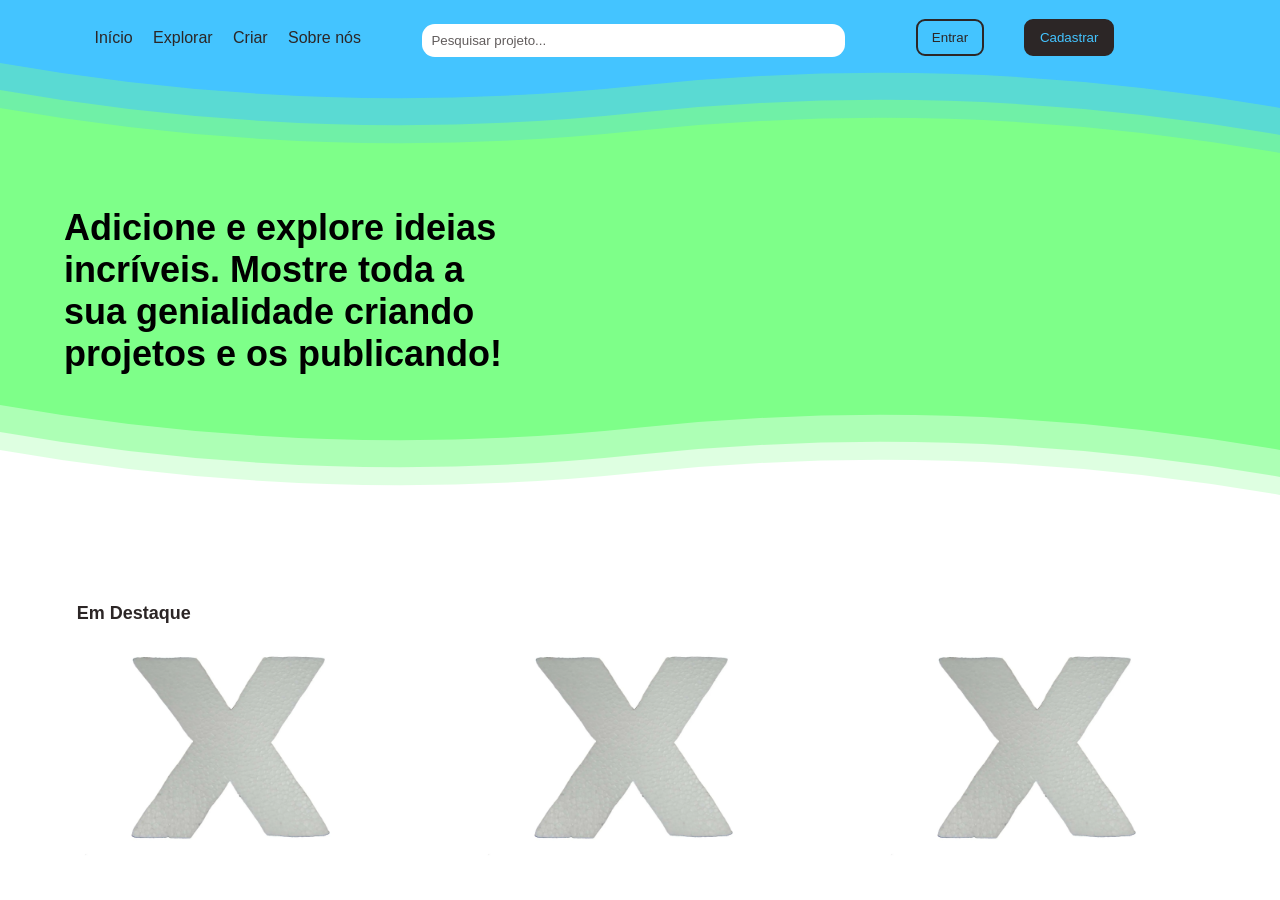
==== index.html @ c54d2713 "imagens trocadas" ====
<!DOCTYPE html>
<html lang="pt-br">

<head>
    <meta charset="UTF-8">
    <meta name="viewport" content="width=device-width, initial-scale=1.0">
    <title>Document</title>
    <link rel="stylesheet" href="estilo.css">
</head>

<body>
    <header>
        <div class="header">
            <ul class="nav1">
                <img src="Imagens/AraraPostLogo.png" alt="" class="logo">
                <li><a href="">Início</a></li>
                <li><a href="">Explorar</a></li>
                <li><a href="">Criar</a></li>
                <li><a href="">Sobre nós</a></li>
            </ul>

            <input class="searchBar" type="text" placeholder="Pesquisar projeto...">

            <ul class="nav2">
                <li><button class="login" id="login">Entrar</button></li>
                <li><button class="cadastro" id="cadastro">Cadastrar</button></li>
                <li><a href=""><img src="Imagens/perfil.png" alt="" style="height: 5vh;"></a></li>
                <li><button class="darkMode" id="darkMode"><img src="Imagens/DarkMode.png" alt="" style="height: 4vh;"></button></li>
            </ul>

        </div>
        <svg class="header1" viewBox="0 0 800 120" xmlns="http://www.w3.org/2000/svg" preserveAspectRatio="none">
            <path d="M0,0 L800,0 L800,80 Q600,30 400,60 Q200,90 0,40 Z" />
        </svg>

        <svg class="header2" viewBox="0 0 800 120" xmlns="http://www.w3.org/2000/svg" preserveAspectRatio="none">
            <path d="M0,0 L800,0 L800,80 Q600,30 400,60 Q200,90 0,40 Z" />
        </svg>

        <svg class="header3" viewBox="0 0 800 120" xmlns="http://www.w3.org/2000/svg" preserveAspectRatio="none">
            <path d="M0,0 L800,0 L800,80 Q600,30 400,60 Q200,90 0,40 Z" />
        </svg>
    </header>

    <main>
        <section class="waves">
            <div class="wave0">
                <div class="wave0-info">
                    <h1 id="text-wave0">Adicione e explore ideias incríveis. Mostre toda a sua genialidade criando
                        projetos e os publicando!</h1>
                </div>
            </div>

            <svg class="wave1" viewBox="0 0 800 120" xmlns="http://www.w3.org/2000/svg" preserveAspectRatio="none">
                <path d="M0,0 L800,0 L800,80 Q600,30 400,60 Q200,90 0,40 Z" />
            </svg>

            <svg class="wave2" viewBox="0 0 800 120" xmlns="http://www.w3.org/2000/svg" preserveAspectRatio="none">
                <path d="M0,0 L800,0 L800,80 Q600,30 400,60 Q200,90 0,40 Z" />
            </svg>

            <svg class="wave3" viewBox="0 0 800 120" xmlns="http://www.w3.org/2000/svg" preserveAspectRatio="none">
                <path d="M0,0 L800,0 L800,80 Q600,30 400,60 Q200,90 0,40 Z" />
            </svg>
        </section>

        <section id="projetosDestaque">
            <h2 id="destaqueTitle">Em Destaque</h2>
            <div id="projetos-destaque">
                <div id="destaque1"><img src="Wireframes/X.webp" alt=""></div>
                <div id="destaque2"><img src="Wireframes/X.webp" alt=""></div>
                <div id="destaque3"><img src="Wireframes/X.webp" alt=""></div>
            </div>
        </section>
    </main>
</body>

</html>
---- estilo.css ----
:root {
    --Preto: #2C2626;
    --Preto75: #2C2626bf;
    --azul: #44C4FF;
    --azul50: #44c4ff80;
    --azul25: #44C4FF40;
    --verde: #7EFF89;
    --verde50: #7EFF8980;
    --verde25: #7EFF8940;
}

* {
    padding: 0px;
    margin: 0px;
    box-sizing: border-box;
    font-family: Arial, Helvetica, sans-serif;
}

.header {
    z-index: 9999;
    position: absolute;
    height: 7vh;
    background-color: var(--azul);
    width: 100%;
    display: flex;
    flex-direction: row;
    align-items: center;

    .nav1 {
        margin-top: 1vw;
        margin-left: 4vw;
        margin-right: 4vw;
        display: flex;
        flex-direction: row;
        list-style: none;
        width: 25vw;
        justify-content: space-around;
        align-items: center;

        a {
            color: var(--Preto);
            text-decoration: none;
        }
    }

    .nav2 {
        margin-top: 1vw;
        margin-left: 4vw;
        margin-right: 4vw;
        display: flex;
        flex-direction: row;
        list-style: none;
        width: 25vw;
        justify-content: space-around;
        align-items: center;

        a {
            color: var(--Preto);
            text-decoration: none;
        }
    }
}

.header1 {
    position: absolute;
    top: 2vh;
    fill: var(--azul);
    height: 15vh;
    width: 100%;
    z-index: 99;
}

.header2 {
    position: absolute;
    top: 5vh;
    fill: var(--azul50);
    height: 15vh;
    width: 100%;
    z-index: 98;
}

.header3 {
    position: absolute;
    top: 7vh;
    fill: var(--azul25);
    height: 15vh;
    width: 100%;
    z-index: 98;
}

.wave0 {
    position: absolute;
    top: 5vh;
    background-color: var(--verde);
    height: 35vh;
    width: 100%;
    z-index: 97;
}

.wave0-info {
    margin-top: 6vh;
    position: absolute;
    top: 4vh;
    background-color: var(--verde);
    height: 30vh;
    width: 100%;
    z-index: 9999;
}

.wave1 {
    position: absolute;
    fill: var(--verde);
    top: 40vh;
    height: 15vh;
    width: 100%;
    z-index: 96;
}

.wave2 {
    position: absolute;
    top: 43vh;
    fill: var(--verde50);
    height: 15vh;
    width: 100%;
    z-index: 95;
}

.wave3 {
    position: absolute;
    top: 45vh;
    fill: var(--verde25);
    height: 15vh;
    width: 100%;
    z-index: 94;
}

.logo {
    margin-right: 1vw;
    height: 7vh;
    top: 1vh;
}

.login {
    background-color: transparent;
    padding: 1vh 1.5vh;
    color: var(--Preto);
    border-color: var(--Preto);
    border-radius: 1vh;
    border-style: solid;
    cursor: pointer;
}

.cadastro {
    background-color: var(--Preto);
    padding: 1vh 1.5vh;
    color: var(--azul);
    border-color: var(--Preto);
    border-radius: 1vh;
    border-style: solid;
    cursor: pointer;
}

.darkMode {
    border: none;
    background-color: transparent;
    cursor: pointer;
}

.searchBar {
    margin-top: 2vh;
    width: 33%;
    padding: 1vh;
    border: none;
    border-radius: 1vw;
    background-image: url(Imagens/lupa.png);
    background-size: 2vh;
    background-repeat: no-repeat;
    background-position: 31vw;
}

.searchBar::placeholder {
    color: var(--Preto75)
}

.searchBar:focus {
    outline: none;
}

#text-wave0 {
    margin-left: 5vw;
    margin-top: 8vh;
    font-size: 4vh;
    width: 35vw;
}

#projetosDestaque {
    height: 1vh;
    width: 100vw;
    position: absolute;
    top: 67vh;
}

#destaqueTitle {
    color: var(--Preto);
    font-size: large;
    margin-left: 6vw;
    margin-bottom: 1vh;
}

#projetos-destaque {
    display: flex;
    flex-direction: row;
    justify-content: space-between;
    img{
        width: 25vw;
        max-height: 25vh;
        border-radius: 15px;
    }
}

#destaque1 {
    margin-left: 6vw;
}

#destaque3 {
    margin-right: 6vw;
}
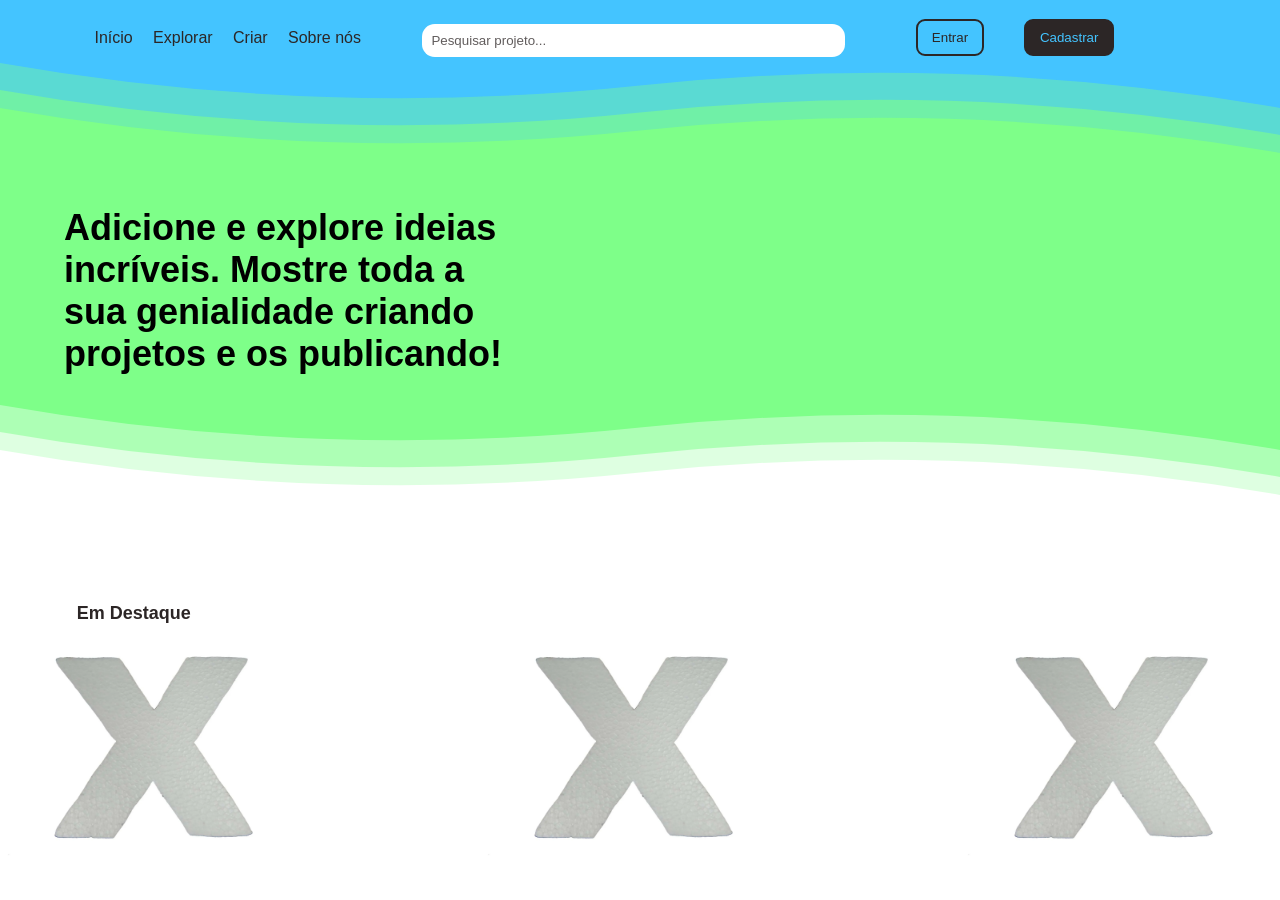
==== commit b1ac4969: "olha o JS vindo" ====
--- a/index.html
+++ b/index.html
@@ -66,13 +66,13 @@
 
         <section id="projetosDestaque">
             <h2 id="destaqueTitle">Em Destaque</h2>
-            <div id="projetos-destaque">
-                <div id="destaque1"><img src="Wireframes/X.webp" alt=""></div>
-                <div id="destaque2"><img src="Wireframes/X.webp" alt=""></div>
-                <div id="destaque3"><img src="Wireframes/X.webp" alt=""></div>
-            </div>
+            <div id="projetos-destaque"></div>
         </section>
     </main>
+    <footer>
+
+    </footer>
+    <script src="Objetos/projetos.js"></script>
 </body>
 
 </html>
--- a/estilo.css
+++ b/estilo.css
@@ -220,8 +220,4 @@
 
 #destaque1 {
     margin-left: 6vw;
-}
-
-#destaque3 {
-    margin-right: 6vw;
 }
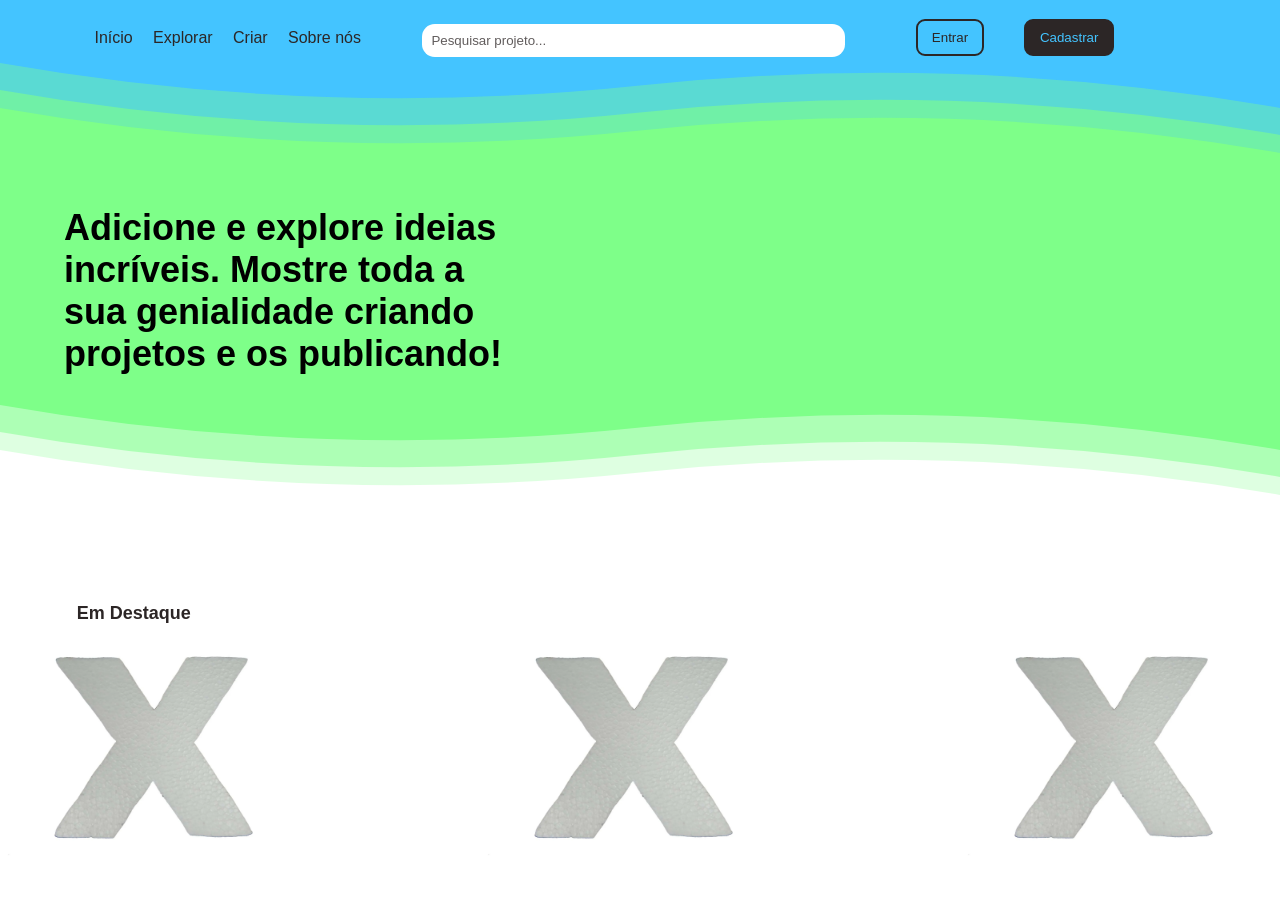
==== commit 9c32a850: "pagina de logia quase 100%" ====
--- a/index.html
+++ b/index.html
@@ -4,8 +4,8 @@
 <head>
     <meta charset="UTF-8">
     <meta name="viewport" content="width=device-width, initial-scale=1.0">
-    <title>Document</title>
-    <link rel="stylesheet" href="estilo.css">
+    <title>AraraPost - Início</title>
+    <link rel="stylesheet" href="CSS/index.css">
 </head>
 
 <body>
@@ -22,7 +22,7 @@
             <input class="searchBar" type="text" placeholder="Pesquisar projeto...">
 
             <ul class="nav2">
-                <li><button class="login" id="login">Entrar</button></li>
+                <li><button class="login" id="login"><a href="login.html">Entrar</a></button></li>
                 <li><button class="cadastro" id="cadastro">Cadastrar</button></li>
                 <li><a href=""><img src="Imagens/perfil.png" alt="" style="height: 5vh;"></a></li>
                 <li><button class="darkMode" id="darkMode"><img src="Imagens/DarkMode.png" alt="" style="height: 4vh;"></button></li>
--- a/CSS/index.css
+++ b/CSS/index.css
@@ -0,0 +1,223 @@
+:root {
+    --Preto: #2C2626;
+    --Preto75: #2C2626bf;
+    --azul: #44C4FF;
+    --azul50: #44c4ff80;
+    --azul25: #44C4FF40;
+    --verde: #7EFF89;
+    --verde50: #7EFF8980;
+    --verde25: #7EFF8940;
+}
+
+* {
+    padding: 0px;
+    margin: 0px;
+    box-sizing: border-box;
+    font-family: Arial, Helvetica, sans-serif;
+}
+
+.header {
+    z-index: 9999;
+    position: absolute;
+    height: 7vh;
+    background-color: var(--azul);
+    width: 100%;
+    display: flex;
+    flex-direction: row;
+    align-items: center;
+
+    .nav1 {
+        margin-top: 1vw;
+        margin-left: 4vw;
+        margin-right: 4vw;
+        display: flex;
+        flex-direction: row;
+        list-style: none;
+        width: 25vw;
+        justify-content: space-around;
+        align-items: center;
+
+        a {
+            color: var(--Preto);
+            text-decoration: none;
+        }
+    }
+
+    .nav2 {
+        margin-top: 1vw;
+        margin-left: 4vw;
+        margin-right: 4vw;
+        display: flex;
+        flex-direction: row;
+        list-style: none;
+        width: 25vw;
+        justify-content: space-around;
+        align-items: center;
+
+        a {
+            color: var(--Preto);
+            text-decoration: none;
+        }
+    }
+}
+
+.header1 {
+    position: absolute;
+    top: 2vh;
+    fill: var(--azul);
+    height: 15vh;
+    width: 100%;
+    z-index: 99;
+}
+
+.header2 {
+    position: absolute;
+    top: 5vh;
+    fill: var(--azul50);
+    height: 15vh;
+    width: 100%;
+    z-index: 98;
+}
+
+.header3 {
+    position: absolute;
+    top: 7vh;
+    fill: var(--azul25);
+    height: 15vh;
+    width: 100%;
+    z-index: 98;
+}
+
+.wave0 {
+    position: absolute;
+    top: 5vh;
+    background-color: var(--verde);
+    height: 35vh;
+    width: 100%;
+    z-index: 97;
+}
+
+.wave0-info {
+    margin-top: 6vh;
+    position: absolute;
+    top: 4vh;
+    background-color: var(--verde);
+    height: 30vh;
+    width: 100%;
+    z-index: 9999;
+}
+
+.wave1 {
+    position: absolute;
+    fill: var(--verde);
+    top: 40vh;
+    height: 15vh;
+    width: 100%;
+    z-index: 96;
+}
+
+.wave2 {
+    position: absolute;
+    top: 43vh;
+    fill: var(--verde50);
+    height: 15vh;
+    width: 100%;
+    z-index: 95;
+}
+
+.wave3 {
+    position: absolute;
+    top: 45vh;
+    fill: var(--verde25);
+    height: 15vh;
+    width: 100%;
+    z-index: 94;
+}
+
+.logo {
+    margin-right: 1vw;
+    height: 7vh;
+    top: 1vh;
+}
+
+.login {
+    background-color: transparent;
+    padding: 1vh 1.5vh;
+    color: var(--Preto);
+    border-color: var(--Preto);
+    border-radius: 1vh;
+    border-style: solid;
+    cursor: pointer;
+}
+
+.cadastro {
+    background-color: var(--Preto);
+    padding: 1vh 1.5vh;
+    color: var(--azul);
+    border-color: var(--Preto);
+    border-radius: 1vh;
+    border-style: solid;
+    cursor: pointer;
+}
+
+.darkMode {
+    border: none;
+    background-color: transparent;
+    cursor: pointer;
+}
+
+.searchBar {
+    margin-top: 2vh;
+    width: 33%;
+    padding: 1vh;
+    border: none;
+    border-radius: 1vw;
+    background-image: url('/Imagens/lupa.png');
+    background-size: 2vh;
+    background-repeat: no-repeat;
+    background-position: 31vw;
+}
+
+.searchBar::placeholder {
+    color: var(--Preto75)
+}
+
+.searchBar:focus {
+    outline: none;
+}
+
+#text-wave0 {
+    margin-left: 5vw;
+    margin-top: 8vh;
+    font-size: 4vh;
+    width: 35vw;
+}
+
+#projetosDestaque {
+    height: 1vh;
+    width: 100vw;
+    position: absolute;
+    top: 67vh;
+}
+
+#destaqueTitle {
+    color: var(--Preto);
+    font-size: large;
+    margin-left: 6vw;
+    margin-bottom: 1vh;
+}
+
+#projetos-destaque {
+    display: flex;
+    flex-direction: row;
+    justify-content: space-between;
+    img{
+        width: 25vw;
+        max-height: 25vh;
+        border-radius: 15px;
+    }
+}
+
+#destaque1 {
+    margin-left: 6vw;
+}
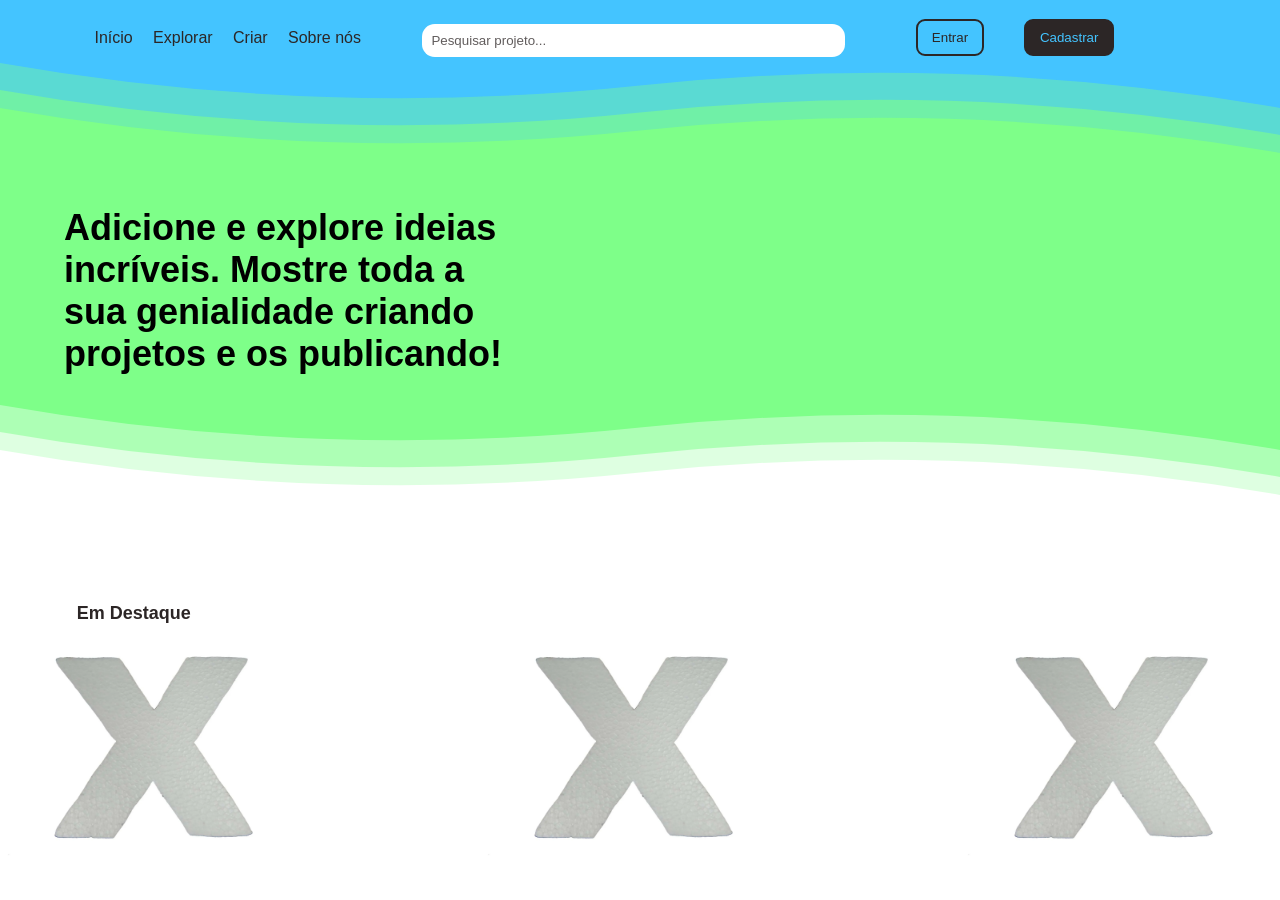
==== commit f940f2eb: "layout de cadastro feito" ====
--- a/index.html
+++ b/index.html
@@ -22,8 +22,8 @@
             <input class="searchBar" type="text" placeholder="Pesquisar projeto...">
 
             <ul class="nav2">
-                <li><button class="login" id="login"><a href="login.html">Entrar</a></button></li>
-                <li><button class="cadastro" id="cadastro">Cadastrar</button></li>
+                <li><a href="login.html"><button class="login" id="login">Entrar</button></a></li>
+                <li><a href="cadastro.html"><button class="cadastro" id="cadastro">Cadastrar</button></a></li>
                 <li><a href=""><img src="Imagens/perfil.png" alt="" style="height: 5vh;"></a></li>
                 <li><button class="darkMode" id="darkMode"><img src="Imagens/DarkMode.png" alt="" style="height: 4vh;"></button></li>
             </ul>
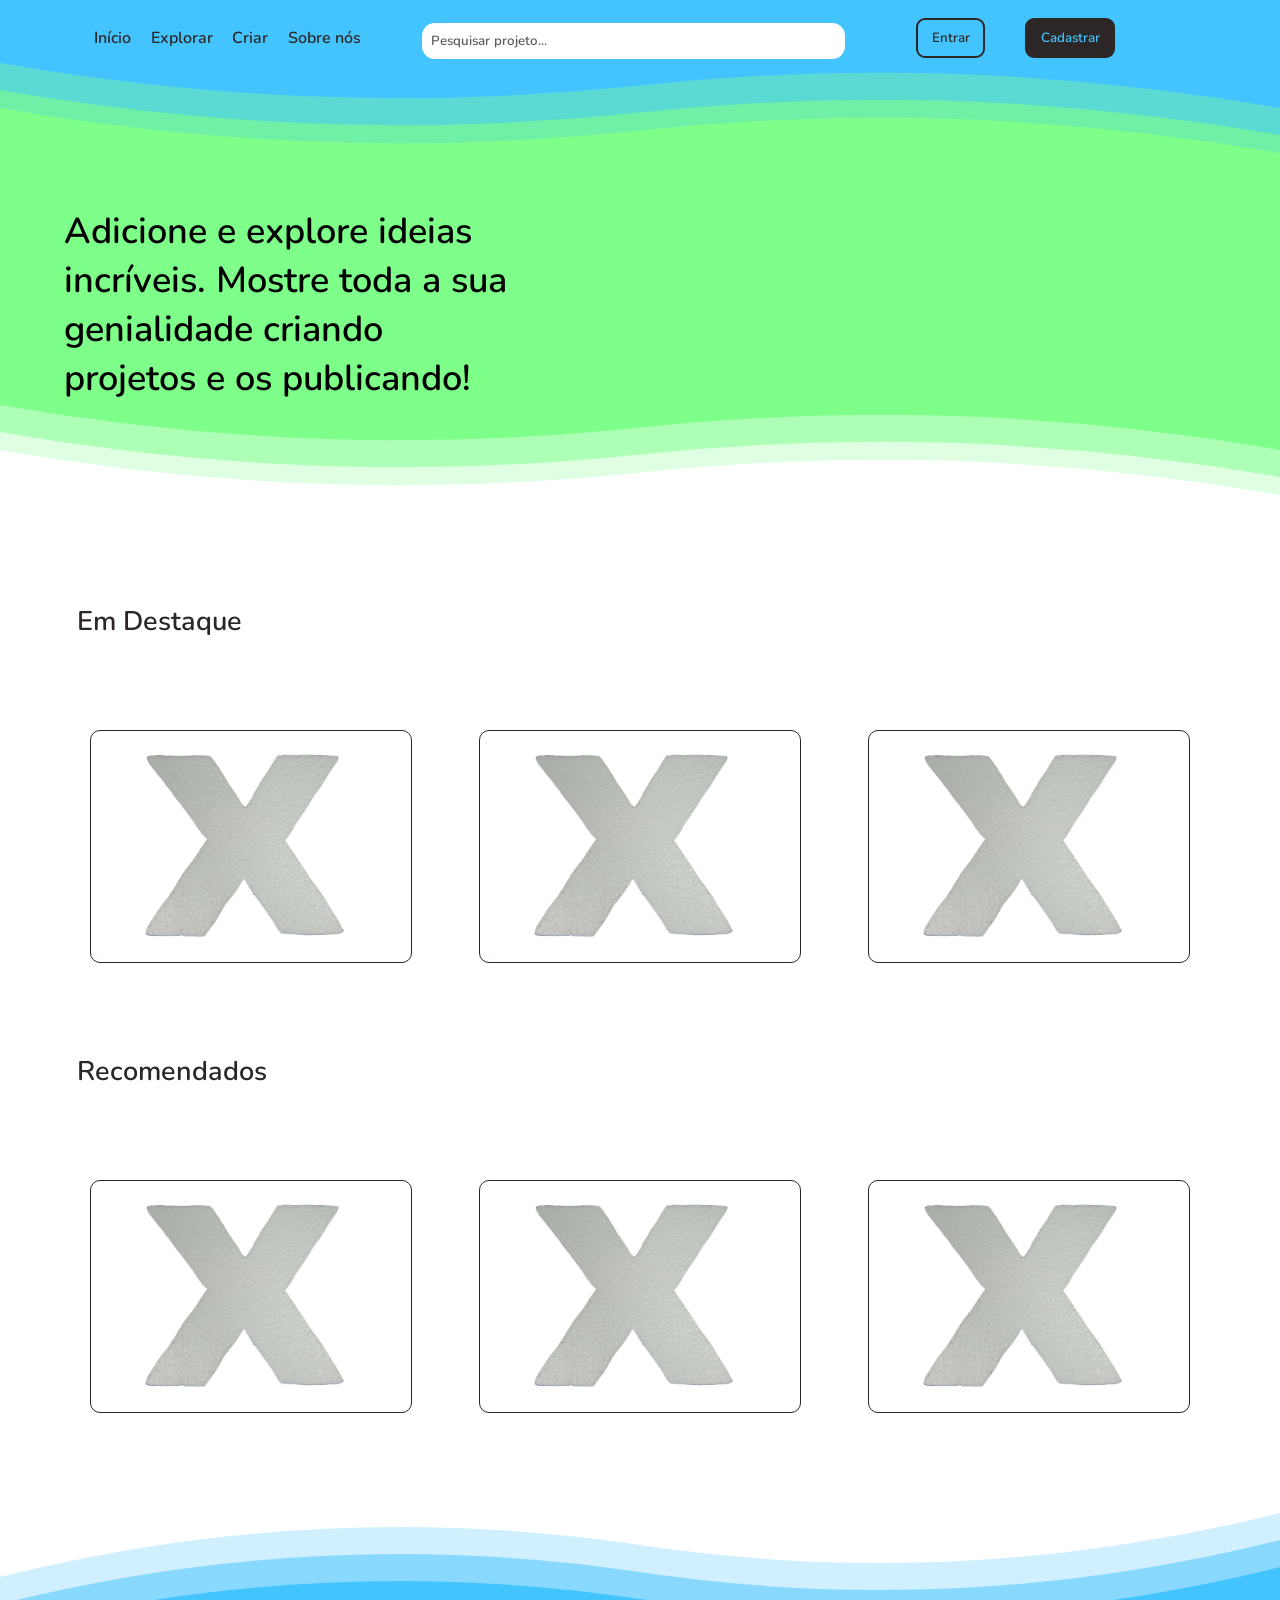
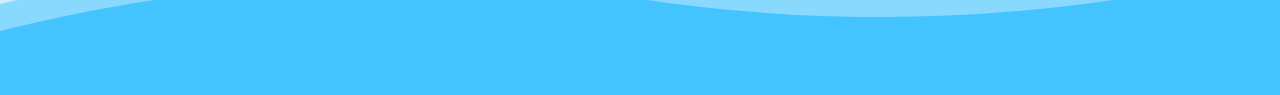
==== commit 3cf3e943: "Add files via upload" ====
--- a/index.html
+++ b/index.html
@@ -65,12 +65,31 @@
         </section>
 
         <section id="projetosDestaque">
-            <h2 id="destaqueTitle">Em Destaque</h2>
+            <h1 id="destaqueTitle">Em Destaque</h2>
             <div id="projetos-destaque"></div>
         </section>
+
+        <section id="projetosRecomendados">
+            <h1 id="recomendadosTitle">Recomendados</h2>
+            <div id="projetos-recomendados"></div>
+        </section>
+
     </main>
     <footer>
+        <div class="ondasFooter">
+            <svg class="footer1" viewBox="0 0 800 120" xmlns="http://www.w3.org/2000/svg" preserveAspectRatio="none">
+                <path d="M0,0 L800,0 L800,80 Q600,30 400,60 Q200,90 0,40 Z" />
+            </svg>
 
+            <svg class="footer2" viewBox="0 0 800 120" xmlns="http://www.w3.org/2000/svg" preserveAspectRatio="none">
+                <path d="M0,0 L800,0 L800,80 Q600,30 400,60 Q200,90 0,40 Z" />
+            </svg>
+
+            <svg class="footer3" viewBox="0 0 800 120" xmlns="http://www.w3.org/2000/svg" preserveAspectRatio="none">
+                <path d="M0,0 L800,0 L800,80 Q600,30 400,60 Q200,90 0,40 Z" />
+            </svg>
+    </div>
+        
     </footer>
     <script src="Objetos/projetos.js"></script>
 </body>
--- a/CSS/index.css
+++ b/CSS/index.css
@@ -1,6 +1,7 @@
 :root {
     --Preto: #2C2626;
     --Preto75: #2C2626bf;
+    --Preto50: #2C262680;
     --azul: #44C4FF;
     --azul50: #44c4ff80;
     --azul25: #44C4FF40;
@@ -9,16 +10,33 @@
     --verde25: #7EFF8940;
 }
 
+@font-face {
+    font-family: 'Nunito';
+    src: url(/Fonts/Nunito/static/Nunito-SemiBold.ttf);
+}
+
 * {
     padding: 0px;
     margin: 0px;
     box-sizing: border-box;
-    font-family: Arial, Helvetica, sans-serif;
+    font-family: 'Nunito';
+}
+
+body {
+    overflow-x: hidden;
+}
+
+header {
+    position: fixed;
+    top: 0;
+    left: 0;
+    width: 100%;
+    z-index: 9999;
 }
 
 .header {
     z-index: 9999;
-    position: absolute;
+    position: relative;
     height: 7vh;
     background-color: var(--azul);
     width: 100%;
@@ -88,6 +106,10 @@
     z-index: 98;
 }
 
+.wave{
+    width: 100%;
+}
+
 .wave0 {
     position: absolute;
     top: 5vh;
@@ -194,15 +216,16 @@
 }
 
 #projetosDestaque {
-    height: 1vh;
-    width: 100vw;
-    position: absolute;
-    top: 67vh;
+    position: relative;
+    margin-top: 67vh;
+    width: 100%;
+    height: auto;
+    z-index: 100;
 }
 
 #destaqueTitle {
     color: var(--Preto);
-    font-size: large;
+    font-size: 3vh;
     margin-left: 6vw;
     margin-bottom: 1vh;
 }
@@ -211,6 +234,7 @@
     display: flex;
     flex-direction: row;
     justify-content: space-between;
+    margin: 10vh;
     img{
         width: 25vw;
         max-height: 25vh;
@@ -218,6 +242,76 @@
     }
 }
 
-#destaque1 {
+#projetosRecomendados {
+    position: relative;
+    margin-top: 10vh;
+    width: 100%;
+    z-index: 100;
+}
+
+#recomendadosTitle {
+    color: var(--Preto);
+    font-size: 3vh;
     margin-left: 6vw;
+    margin-bottom: 1vh;
+}
+
+#projetos-recomendados {
+    display: flex;
+    flex-direction: row;
+    justify-content: space-between;
+    margin: 10vh;
+    img{
+        width: 25vw;
+        max-height: 25vh;
+        border-radius: 15px;
+    }
+}
+
+.destaque1, .destaque2, .destaque3 {
+    border: 1px solid #2C2626;
+    border-radius: 10px;
+}
+
+footer {
+    width: 100%;
+    margin-top: 5vh;
+}
+
+.ondasFooter {
+    position: relative;
+    width: 100%;
+}
+
+.footer1 {
+    position: relative;
+    display: block;
+    width: 100%;
+    fill: var(--azul);
+    z-index: 99;
+    transform: scaleY(-1);
+}
+
+.footer2 {
+    position: absolute;
+    bottom: 3vh;
+    left: 0;
+    width: 100%;
+    fill: var(--azul50);
+    z-index: 98;
+    transform: scaleY(-1);
+}
+
+.footer3 {
+    position: absolute;
+    bottom: 6vh;
+    left: 0;
+    width: 100%;
+    fill: var(--azul25);
+    z-index: 97;
+    transform: scaleY(-1);
+}
+
+.footer1, .footer2, .footer3 {
+    transform: scaleY(-1);
 }
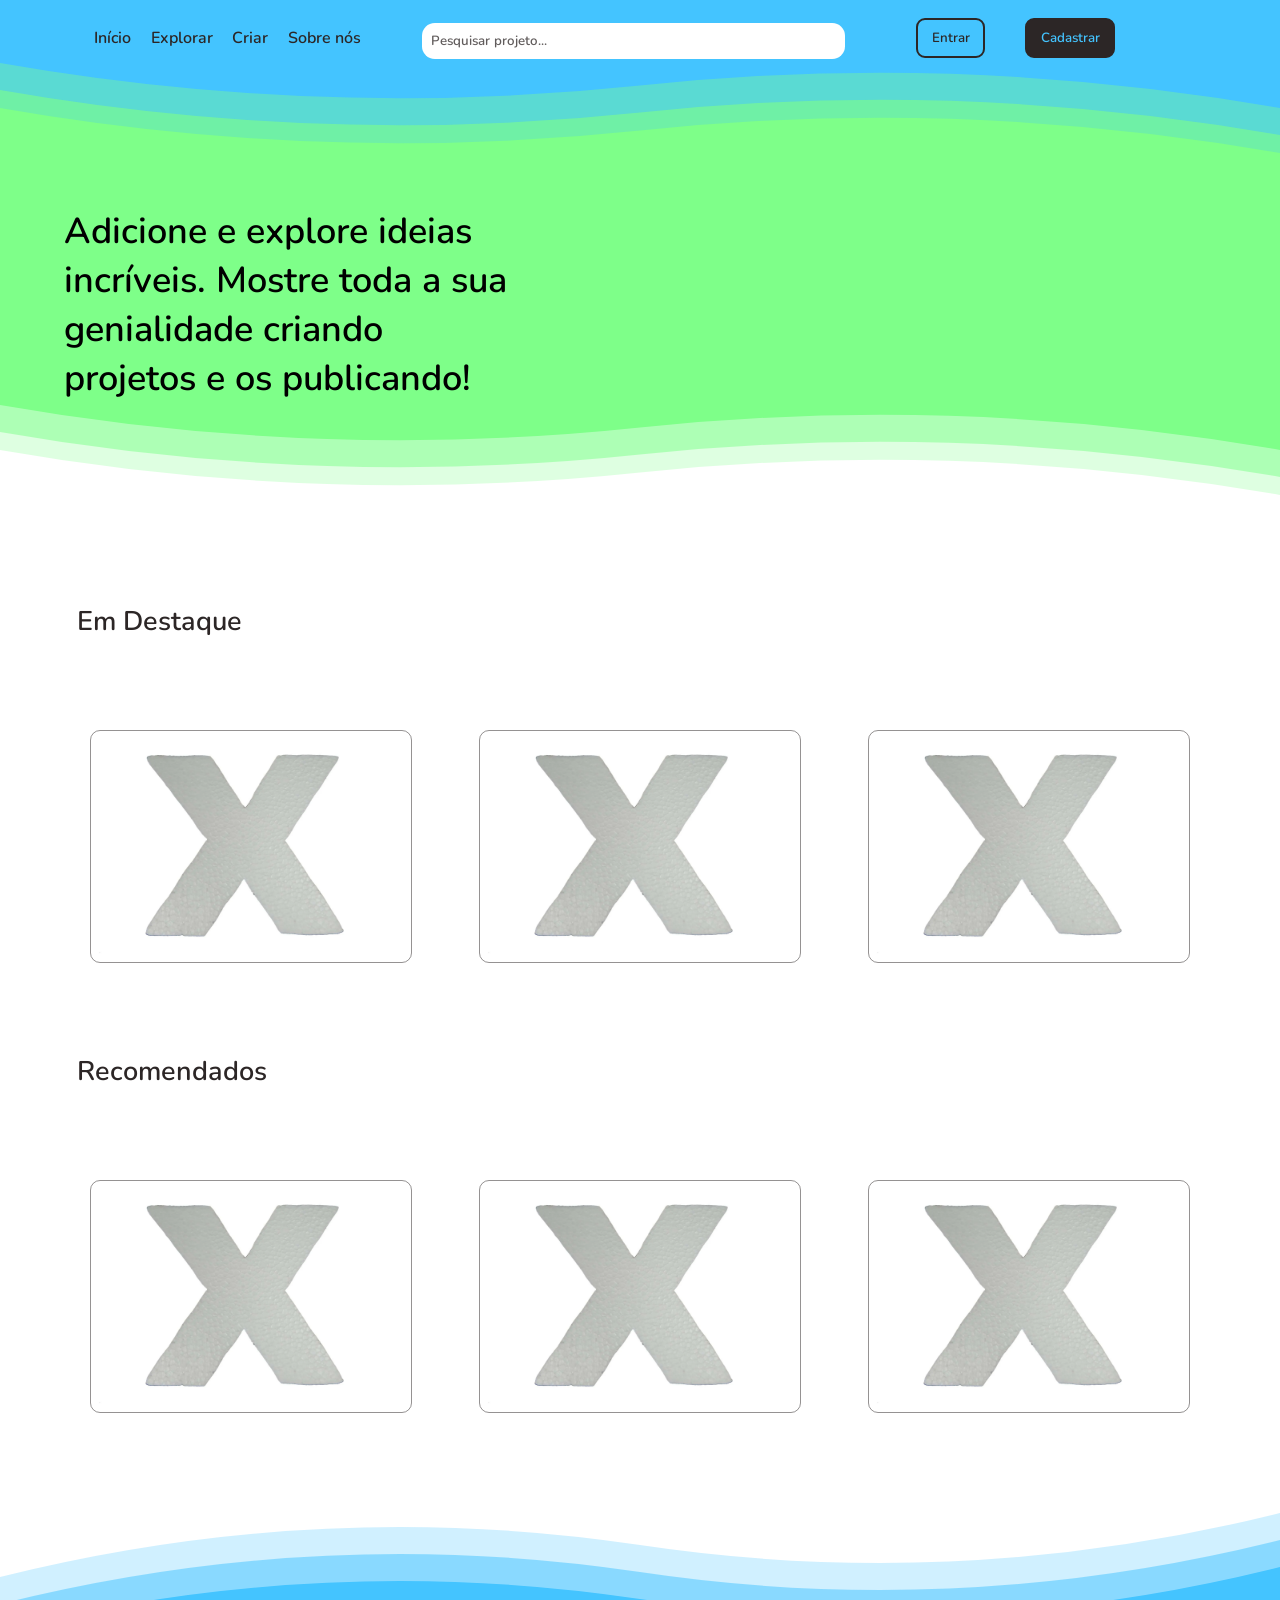
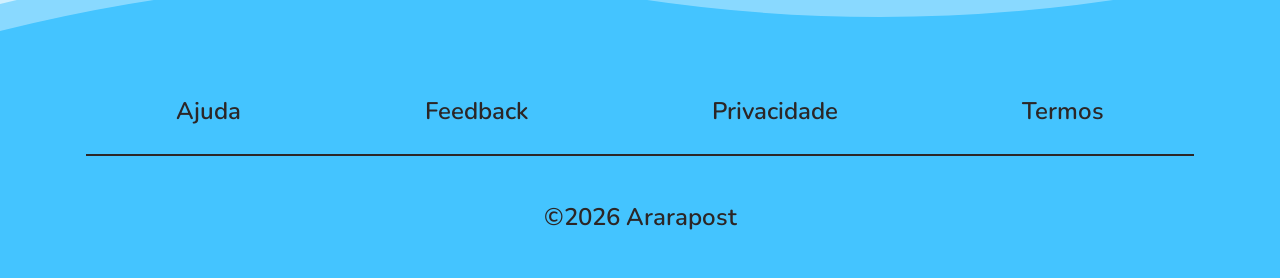
==== commit f92d39f8: "Add files via upload" ====
--- a/index.html
+++ b/index.html
@@ -88,8 +88,22 @@
             <svg class="footer3" viewBox="0 0 800 120" xmlns="http://www.w3.org/2000/svg" preserveAspectRatio="none">
                 <path d="M0,0 L800,0 L800,80 Q600,30 400,60 Q200,90 0,40 Z" />
             </svg>
-    </div>
-        
+        </div>
+        <div id="footerContent">
+            <div id="topFooterContent">
+                <div id="footerItems">
+                    <a href="#">Ajuda</a>
+                    <a href="#">Feedback</a>
+                    <a href="#">Privacidade</a>
+                    <a href="#">Termos</a>
+                </div>
+                <hr id="footerLine">
+            </div>
+            
+            <div id="bottomFooterContent">
+                <span>©2026 Ararapost</span>
+            </div>
+        </div>
     </footer>
     <script src="Objetos/projetos.js"></script>
 </body>
--- a/CSS/index.css
+++ b/CSS/index.css
@@ -269,7 +269,7 @@
 }
 
 .destaque1, .destaque2, .destaque3 {
-    border: 1px solid #2C2626;
+    border: 1px solid var(--Preto50);
     border-radius: 10px;
 }
 
@@ -314,4 +314,38 @@
 
 .footer1, .footer2, .footer3 {
     transform: scaleY(-1);
+}
+
+#footerContent {
+    background-color: var(--azul);
+    text-align: center;
+}
+
+#topFooterContent {
+    width: fit-content;
+    margin: auto;
+}
+
+#topFooterContent a {
+    text-decoration: none;
+    color: var(--Preto);
+    font-size: x-large;
+    padding: 10vh;
+}
+
+#bottomFooterContent {
+    padding-top: 5vh;
+    padding-bottom: 5vh;
+}
+
+#bottomFooterContent span {
+    color: var(--Preto);
+    font-size: x-large;
+}
+
+#footerLine {
+    margin-top: 3vh;
+    border: none;
+    border-top: 2px solid var(--Preto);
+    
 }
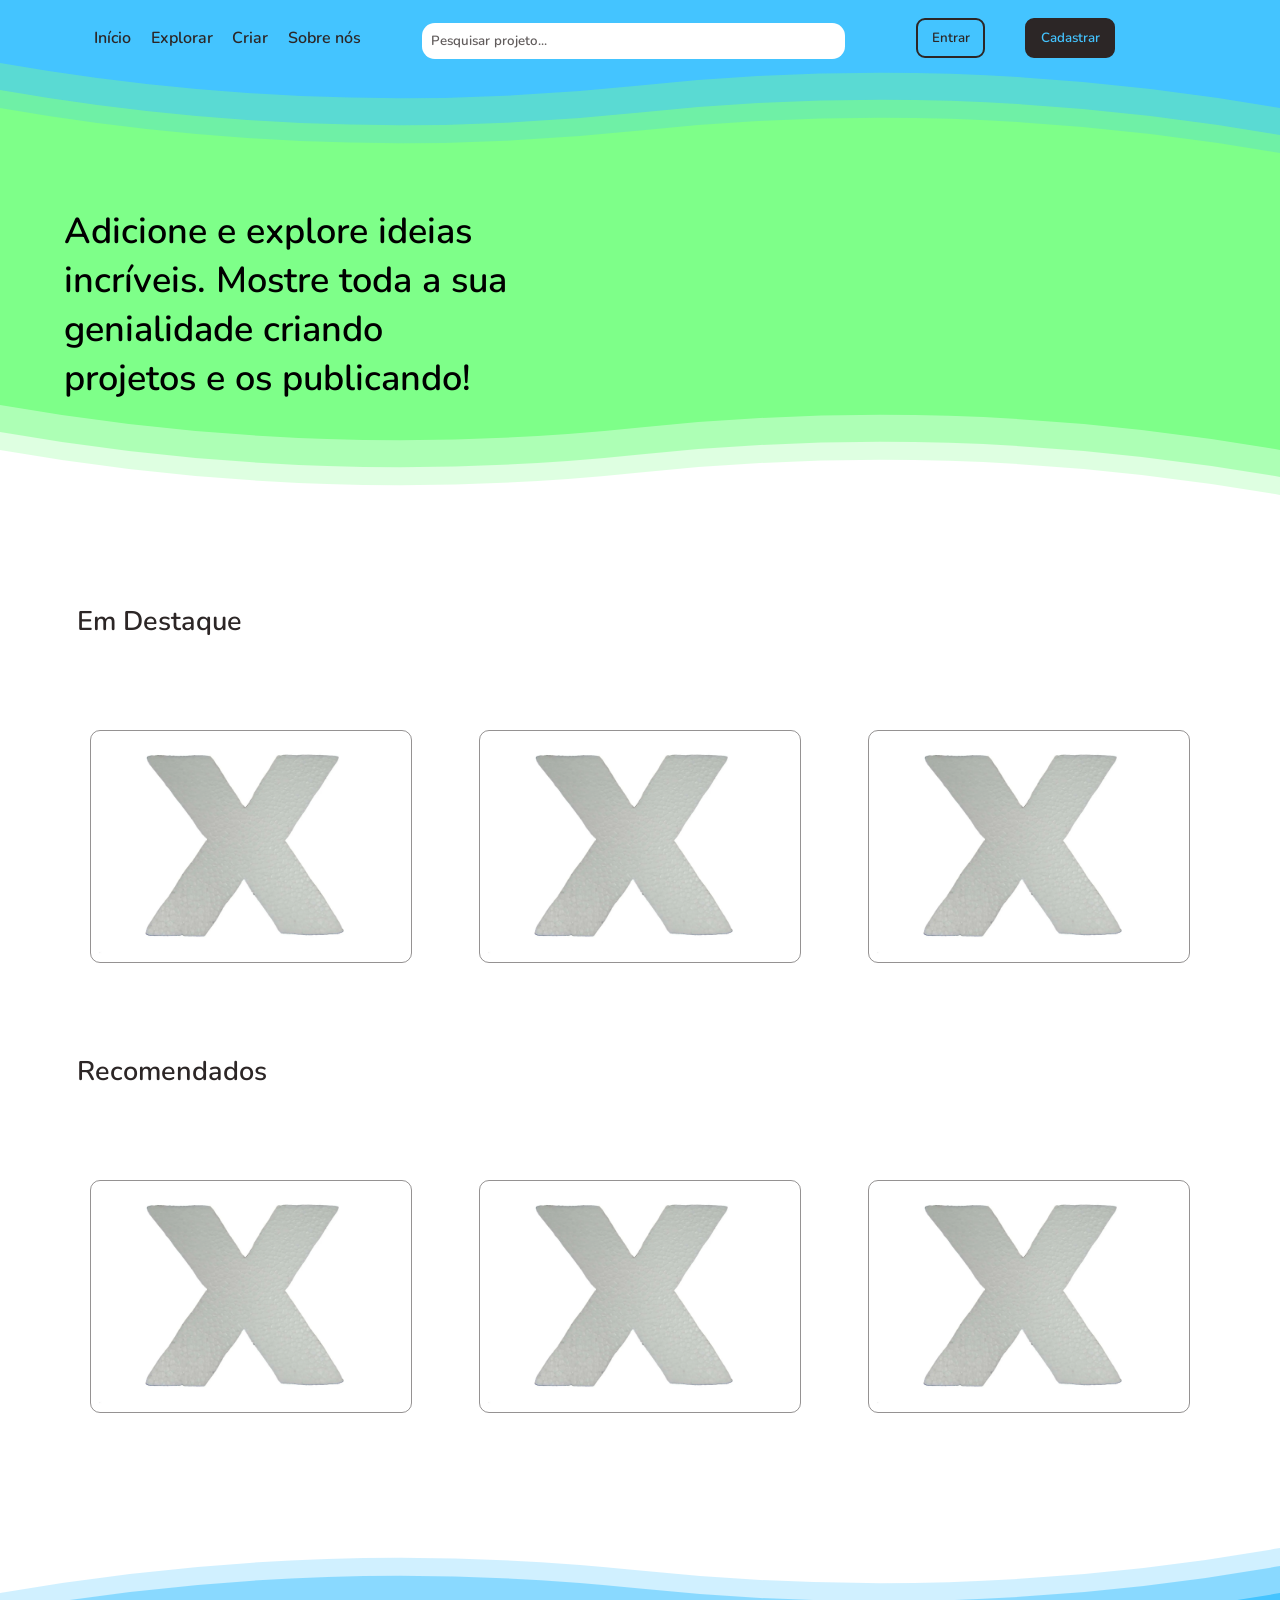
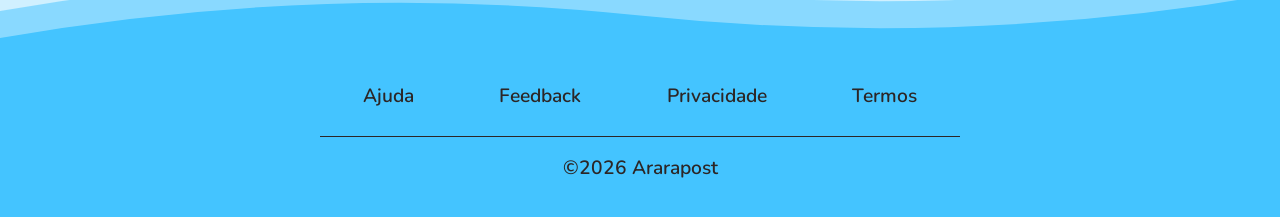
==== commit c2636eea: "Antes tava foortezão, agora e footerzinho" ====
--- a/index.html
+++ b/index.html
@@ -91,12 +91,12 @@
         </div>
         <div id="footerContent">
             <div id="topFooterContent">
-                <div id="footerItems">
-                    <a href="#">Ajuda</a>
-                    <a href="#">Feedback</a>
-                    <a href="#">Privacidade</a>
-                    <a href="#">Termos</a>
-                </div>
+                <ul id="footerItems">
+                    <li><a href="#">Ajuda</a></li>
+                    <li><a href="#">Feedback</a></li>
+                    <li><a href="#">Privacidade</a></li>
+                    <li><a href="#">Termos</a></li>
+                </ul>
                 <hr id="footerLine">
             </div>
             
--- a/CSS/index.css
+++ b/CSS/index.css
@@ -275,17 +275,18 @@
 
 footer {
     width: 100%;
-    margin-top: 5vh;
+    margin-top: 30vh;
 }
 
 .ondasFooter {
-    position: relative;
+    position: absolute;
     width: 100%;
 }
 
 .footer1 {
-    position: relative;
-    display: block;
+    height: 15vh;
+    position: absolute;
+    bottom: 0vh;
     width: 100%;
     fill: var(--azul);
     z-index: 99;
@@ -293,6 +294,7 @@
 }
 
 .footer2 {
+    height: 15vh;
     position: absolute;
     bottom: 3vh;
     left: 0;
@@ -303,8 +305,9 @@
 }
 
 .footer3 {
-    position: absolute;
-    bottom: 6vh;
+    height: 15vh;
+    position: absolute;
+    bottom: 5vh;
     left: 0;
     width: 100%;
     fill: var(--azul25);
@@ -312,11 +315,23 @@
     transform: scaleY(-1);
 }
 
-.footer1, .footer2, .footer3 {
-    transform: scaleY(-1);
+#footerItems {
+    display: flex;
+    flex-direction: row;
+    list-style: none;
+    width: 50vw;
+    align-items: center;
+    justify-content: space-around;
 }
 
 #footerContent {
+    display: flex;
+    flex-direction: column;
+    justify-content: center;
+    align-items: center;
+    position: absolute;
+    padding-bottom: 2vh;
+    width: 100vw;
     background-color: var(--azul);
     text-align: center;
 }
@@ -329,23 +344,21 @@
 #topFooterContent a {
     text-decoration: none;
     color: var(--Preto);
-    font-size: x-large;
-    padding: 10vh;
+    font-size: larger;
 }
 
 #bottomFooterContent {
-    padding-top: 5vh;
-    padding-bottom: 5vh;
+    padding-top: 2vh;
+    padding-bottom: 2vh;
 }
 
 #bottomFooterContent span {
     color: var(--Preto);
-    font-size: x-large;
+    font-size: larger;
 }
 
 #footerLine {
     margin-top: 3vh;
     border: none;
-    border-top: 2px solid var(--Preto);
-    
+    border-top: 1px solid var(--Preto);
 }
